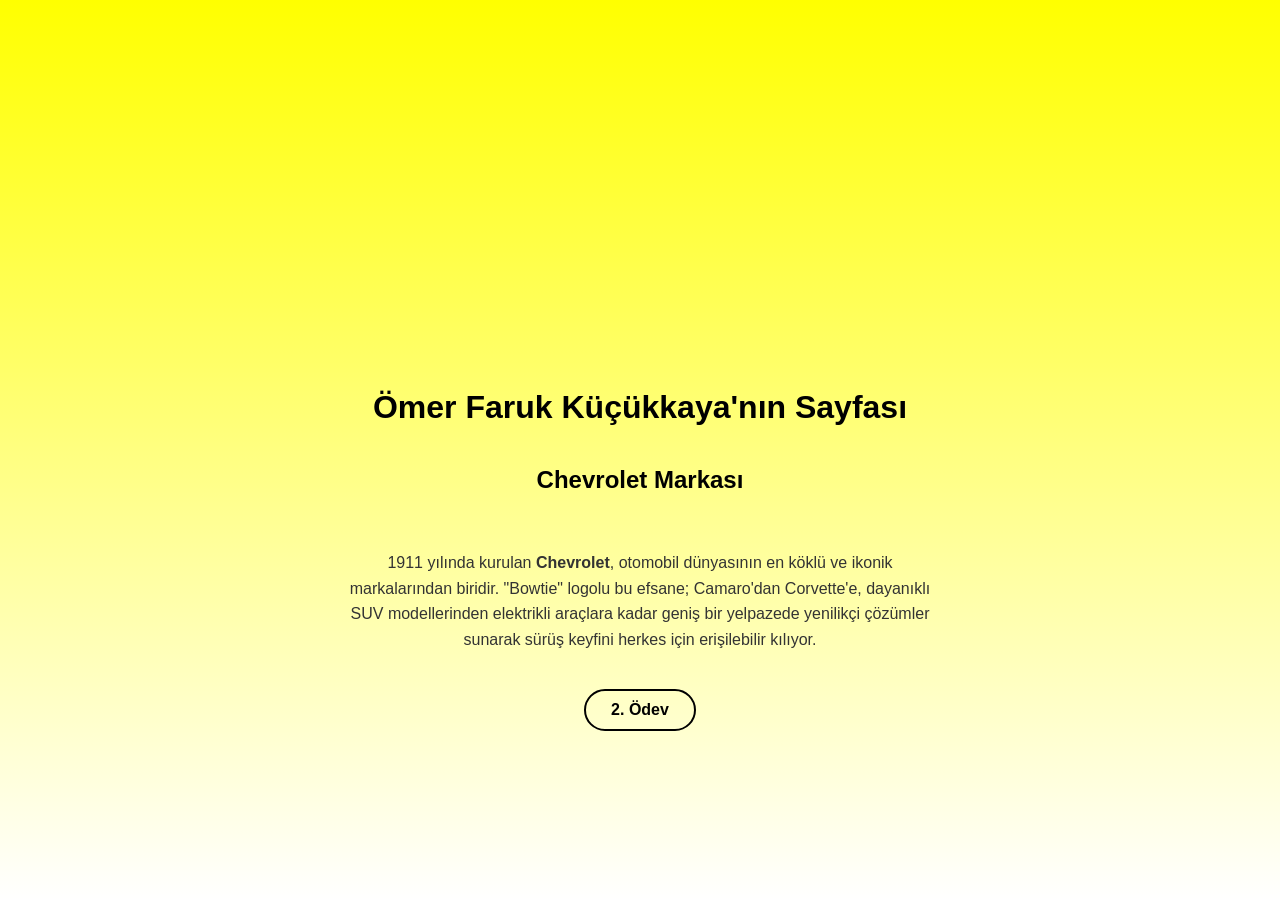
==== index.html @ 4863bc9e "Ödev Yapıldı" ====
<!doctype html>
<html>

<head>
  <meta charset="UTF-8" />
  <title>Ömer Faruk Küçükkaya'nın Sayfası</title>
</head>

<body>
  <div class="container">

    <a href="2.Ödev/index.html" class="logo-link">
      <video height="200" autoplay loop muted playsinline class="clean-video">
        <source src="https://cdn-icons-mp4.flaticon.com/512/13971/13971341.mp4" type="video/mp4">
        Tarayıcınız video etiketini desteklemiyor.
      </video>
    </a>

    <h1>Ömer Faruk Küçükkaya'nın Sayfası</h1>

  <h2>Chevrolet Markası</h2>
<p style="max-width: 600px; text-align: center; line-height: 1.6; color: #333;">
  1911 yılında kurulan <strong>Chevrolet</strong>, otomobil dünyasının en köklü ve ikonik markalarından biridir. 
  "Bowtie" logolu bu efsane; Camaro'dan Corvette'e, dayanıklı SUV modellerinden elektrikli araçlara kadar 
  geniş bir yelpazede yenilikçi çözümler sunarak sürüş keyfini herkes için erişilebilir kılıyor.
</p>
    <a href="2.Ödev/index.html" class="btn">2. Ödev</a>

  </div>
</body>

<style>
  body {
    margin: 0;
    background: linear-gradient(to bottom, #ffff00, #ffffff);
    background-attachment: fixed; 
    font-family: sans-serif;
  }

  .container {
    display: flex;
    flex-direction: column;
    justify-content: center;
    align-items: center;
    height: 100vh;
    gap: 20px;
  }

  .clean-video {
    mix-blend-mode: multiply; 
    display: block;
  }

  h1 {
    color: #000;
    margin: 0;
  }

  .btn {
    color: #000;
    font-weight: bold;
    text-decoration: none;
    padding: 10px 25px;
    border: 2px solid #000;
    border-radius: 50px;
    transition: 0.3s;
  }

  .btn:hover {
    background-color: #000;
    color: #fff;
  }
</style>

</html>
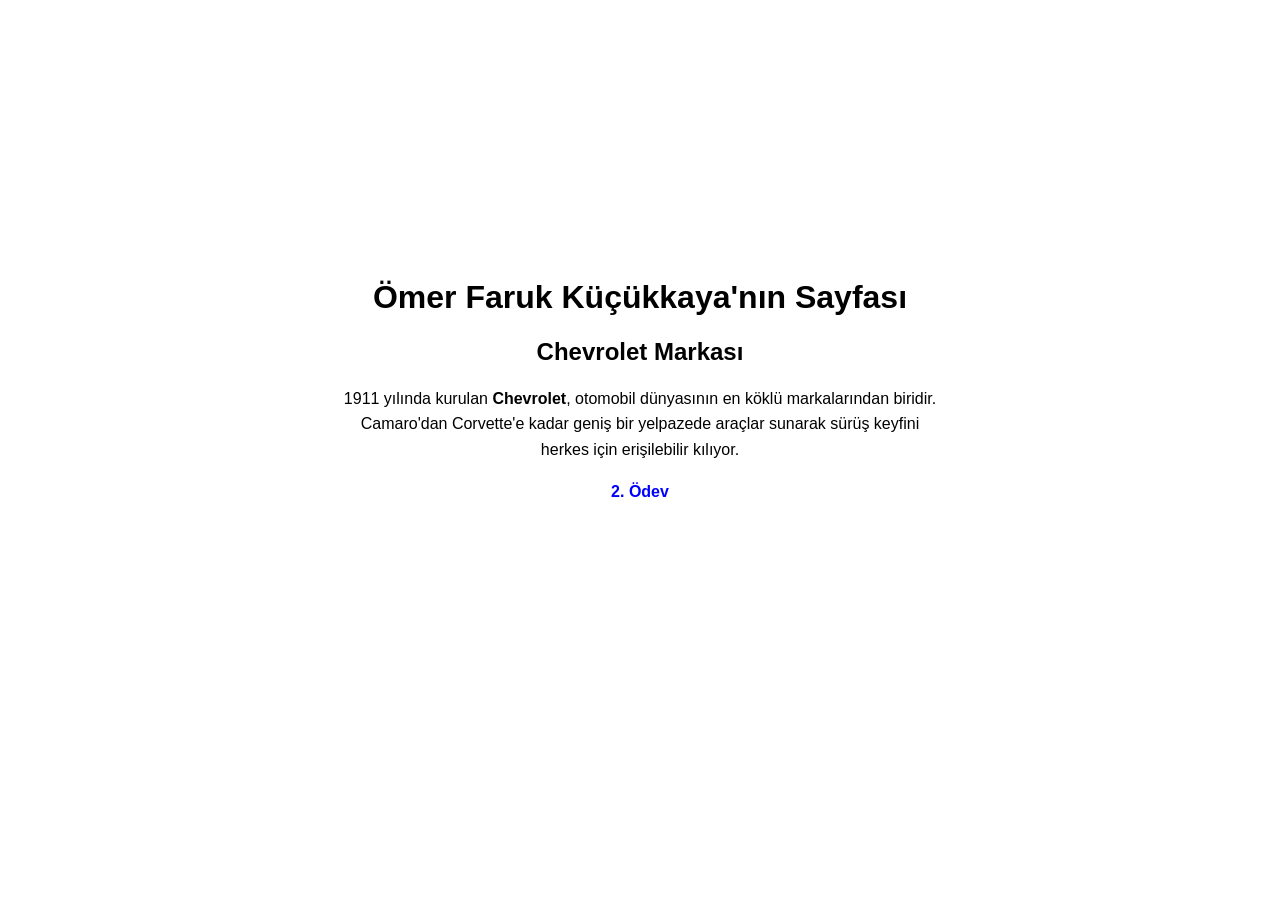
==== commit d392af16: "Proje Düzenlendi" ====
--- a/index.html
+++ b/index.html
@@ -1,75 +1,56 @@
 <!doctype html>
-<html>
+<html lang="tr">
 
 <head>
-  <meta charset="UTF-8" />
-  <title>Ömer Faruk Küçükkaya'nın Sayfası</title>
+  <meta charset="UTF-8">
+  <title>Ömer Faruk Küçükkaya</title>
+  <style>
+    body {
+      text-align: center;
+      font-family: Arial, sans-serif;
+      padding-top: 50px;
+    }
+
+    video {
+      display: block;
+      margin: 0 auto 20px auto; 
+      height: 200px;
+    }
+
+    p {
+      max-width: 600px;
+      margin: 20px auto; 
+      line-height: 1.6;
+    }
+
+    .link-buton {
+      display: block;
+      margin-top: 20px;
+      text-decoration: none;
+      color: blue;
+      font-weight: bold;
+    }
+  </style>
 </head>
 
 <body>
-  <div class="container">
 
-    <a href="2.Ödev/index.html" class="logo-link">
-      <video height="200" autoplay loop muted playsinline class="clean-video">
-        <source src="https://cdn-icons-mp4.flaticon.com/512/13971/13971341.mp4" type="video/mp4">
-        Tarayıcınız video etiketini desteklemiyor.
-      </video>
-    </a>
+  <a href="2.Ödev/index.html">
+    <video autoplay loop muted playsinline>
+      <source src="https://cdn-icons-mp4.flaticon.com/512/13971/13971341.mp4" type="video/mp4">
+      Tarayıcınız videoyu desteklemiyor.
+    </video>
+  </a>
 
-    <h1>Ömer Faruk Küçükkaya'nın Sayfası</h1>
+  <h1>Ömer Faruk Küçükkaya'nın Sayfası</h1>
+  <h2>Chevrolet Markası</h2>
 
-  <h2>Chevrolet Markası</h2>
-<p style="max-width: 600px; text-align: center; line-height: 1.6; color: #333;">
-  1911 yılında kurulan <strong>Chevrolet</strong>, otomobil dünyasının en köklü ve ikonik markalarından biridir. 
-  "Bowtie" logolu bu efsane; Camaro'dan Corvette'e, dayanıklı SUV modellerinden elektrikli araçlara kadar 
-  geniş bir yelpazede yenilikçi çözümler sunarak sürüş keyfini herkes için erişilebilir kılıyor.
-</p>
-    <a href="2.Ödev/index.html" class="btn">2. Ödev</a>
+  <p>
+    1911 yılında kurulan <strong>Chevrolet</strong>, otomobil dünyasının en köklü markalarından biridir. 
+    Camaro'dan Corvette'e kadar geniş bir yelpazede araçlar sunarak sürüş keyfini herkes için erişilebilir kılıyor.
+  </p>
 
-  </div>
+  <a href="2.Ödev/index.html" class="link-buton">2. Ödev</a>
+
 </body>
-
-<style>
-  body {
-    margin: 0;
-    background: linear-gradient(to bottom, #ffff00, #ffffff);
-    background-attachment: fixed; 
-    font-family: sans-serif;
-  }
-
-  .container {
-    display: flex;
-    flex-direction: column;
-    justify-content: center;
-    align-items: center;
-    height: 100vh;
-    gap: 20px;
-  }
-
-  .clean-video {
-    mix-blend-mode: multiply; 
-    display: block;
-  }
-
-  h1 {
-    color: #000;
-    margin: 0;
-  }
-
-  .btn {
-    color: #000;
-    font-weight: bold;
-    text-decoration: none;
-    padding: 10px 25px;
-    border: 2px solid #000;
-    border-radius: 50px;
-    transition: 0.3s;
-  }
-
-  .btn:hover {
-    background-color: #000;
-    color: #fff;
-  }
-</style>
-
 </html>
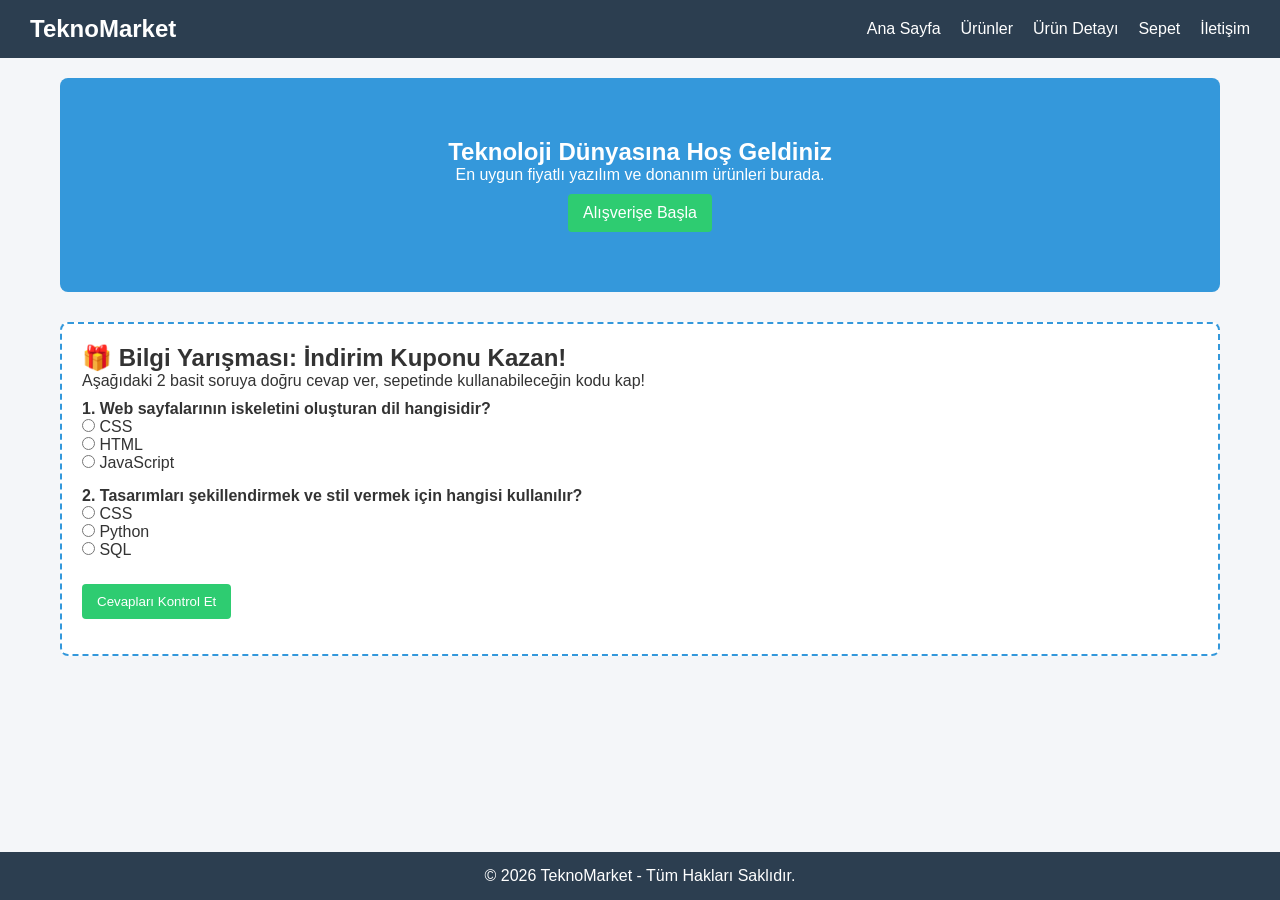
==== commit 5bc53812: "Ödev Yüklendi" ====
--- a/index.html
+++ b/index.html
@@ -1,56 +1,65 @@
-<!doctype html>
+<!DOCTYPE html>
 <html lang="tr">
-
 <head>
-  <meta charset="UTF-8">
-  <title>Ömer Faruk Küçükkaya</title>
-  <style>
-    body {
-      text-align: center;
-      font-family: Arial, sans-serif;
-      padding-top: 50px;
-    }
-
-    video {
-      display: block;
-      margin: 0 auto 20px auto; 
-      height: 200px;
-    }
-
-    p {
-      max-width: 600px;
-      margin: 20px auto; 
-      line-height: 1.6;
-    }
-
-    .link-buton {
-      display: block;
-      margin-top: 20px;
-      text-decoration: none;
-      color: blue;
-      font-weight: bold;
-    }
-  </style>
+    <meta charset="UTF-8">
+    <meta name="viewport" content="width=device-width, initial-scale=1.0">
+    <title>TeknoMarket | Ana Sayfa</title>
+    <!-- Harici CSS Bağlantısı -->
+    <link rel="stylesheet" href="styles/style.css">
+    <!-- Harici JS Bağlantısı -->
+    <script src="scripts/myscript.js" defer></script>
 </head>
-
 <body>
 
-  <a href="2.Ödev/index.html">
-    <video autoplay loop muted playsinline>
-      <source src="https://cdn-icons-mp4.flaticon.com/512/13971/13971341.mp4" type="video/mp4">
-      Tarayıcınız videoyu desteklemiyor.
-    </video>
-  </a>
+    <!-- Ortak Navbar -->
+    <nav class="navbar">
+        <div class="logo">TeknoMarket</div>
+        <div class="menu-toggle" id="mobileMenu">☰</div>
+        <ul class="nav-links" id="navLinks">
+            <li><a href="index.html">Ana Sayfa</a></li>
+            <li><a href="pages/products.html">Ürünler</a></li>
+            <li><a href="pages/product-detail.html">Ürün Detayı</a></li>
+            <li><a href="pages/cart.html">Sepet</a></li>
+            <li><a href="pages/contact.html">İletişim</a></li>
+        </ul>
+    </nav>
 
-  <h1>Ömer Faruk Küçükkaya'nın Sayfası</h1>
-  <h2>Chevrolet Markası</h2>
+    <!-- Ana İçerik Alanı -->
+    <main>
+        <section class="hero-banner">
+            <h1>Teknoloji Dünyasına Hoş Geldiniz</h1>
+            <p>En uygun fiyatlı yazılım ve donanım ürünleri burada.</p>
+            <a href="pages/products.html" class="btn">Alışverişe Başla</a>
+        </section>
 
-  <p>
-    1911 yılında kurulan <strong>Chevrolet</strong>, otomobil dünyasının en köklü markalarından biridir. 
-    Camaro'dan Corvette'e kadar geniş bir yelpazede araçlar sunarak sürüş keyfini herkes için erişilebilir kılıyor.
-  </p>
+        <!-- Kriter 8: Entegre Basit JavaScript Uygulaması (Quiz) -->
+        <section class="quiz-section">
+            <h2>🎁 Bilgi Yarışması: İndirim Kuponu Kazan!</h2>
+            <p>Aşağıdaki 2 basit soruya doğru cevap ver, sepetinde kullanabileceğin kodu kap!</p>
+            
+            <div class="quiz-options">
+                <p><b>1. Web sayfalarının iskeletini oluşturan dil hangisidir?</b></p>
+                <input type="radio" name="q1" value="wrong"> CSS <br>
+                <input type="radio" name="q1" value="correct"> HTML <br>
+                <input type="radio" name="q1" value="wrong"> JavaScript
+            </div>
 
-  <a href="2.Ödev/index.html" class="link-buton">2. Ödev</a>
+            <div class="quiz-options">
+                <p><b>2. Tasarımları şekillendirmek ve stil vermek için hangisi kullanılır?</b></p>
+                <input type="radio" name="q2" value="correct"> CSS <br>
+                <input type="radio" name="q2" value="wrong"> Python <br>
+                <input type="radio" name="q2" value="wrong"> SQL
+            </div>
+
+            <button id="checkQuiz" class="btn">Cevapları Kontrol Et</button>
+            <p id="quizResult" style="margin-top: 15px; font-weight: bold;"></p>
+        </section>
+    </main>
+
+    <!-- Ortak Footer -->
+    <footer>
+        <p>&copy; 2026 TeknoMarket - Tüm Hakları Saklıdır.</p>
+    </footer>
 
 </body>
 </html>
--- a/styles/style.css
+++ b/styles/style.css
@@ -0,0 +1,232 @@
+/* GENEL AYARLAR VE SIFIRLAMA */
+* {
+    margin: 0;
+    padding: 0;
+    box-sizing: border-box;
+    font-family: 'Segoe UI', Tahoma, Geneva, Verdana, sans-serif;
+}
+
+body {
+    display: flex;
+    flex-direction: column;
+    min-height: 100vh;
+    background-color: #f4f6f9;
+    color: #333;
+}
+
+main {
+    flex: 1;
+    padding: 20px;
+    max-width: 1200px;
+    margin: 0 auto;
+    width: 100%;
+}
+
+/* ORTAK LAYOUT: NAVBAR (FLEXBOX) */
+.navbar {
+    display: flex;
+    justify-content: space-between;
+    align-items: center;
+    background-color: #2c3e50;
+    padding: 15px 30px;
+    color: white;
+}
+
+.logo {
+    font-size: 24px;
+    font-weight: bold;
+}
+
+.nav-links {
+    display: flex;
+    list-style: none;
+    gap: 20px;
+}
+
+.nav-links a {
+    color: white;
+    text-decoration: none;
+    font-weight: 500;
+    transition: color 0.3s;
+}
+
+.nav-links a:hover {
+    color: #3498db;
+}
+
+/* Mobil Menü Butonu (Varsayılan olarak gizli) */
+.menu-toggle {
+    display: none;
+    font-size: 24px;
+    cursor: pointer;
+}
+
+/* ORTAK LAYOUT: FOOTER */
+footer {
+    background-color: #2c3e50;
+    color: white;
+    text-align: center;
+    padding: 15px;
+    margin-top: auto;
+}
+
+/* ANA SAYFA VE BANNER ALANI */
+.hero-banner {
+    background-color: #3498db;
+    color: white;
+    padding: 60px 20px;
+    text-align: center;
+    border-radius: 8px;
+    margin-bottom: 30px;
+}
+
+/* GRID YAPISI: ÜRÜN LİSTELEME */
+.product-grid {
+    display: grid;
+    grid-template-columns: repeat(auto-fit, minmax(250px, 1fr));
+    gap: 20px;
+}
+
+.product-card {
+    background-color: white;
+    border: 1px solid #ddd;
+    border-radius: 8px;
+    padding: 15px;
+    text-align: center;
+    box-shadow: 0 2px 5px rgba(0,0,0,0.05);
+}
+
+.product-image-placeholder {
+    background-color: #e0e0e0;
+    height: 180px;
+    display: flex;
+    align-items: center;
+    justify-content: center;
+    margin-bottom: 15px;
+    border-radius: 4px;
+    color: #666;
+}
+
+.btn {
+    display: inline-block;
+    background-color: #2ecc71;
+    color: white;
+    padding: 10px 15px;
+    text-decoration: none;
+    border-radius: 4px;
+    margin-top: 10px;
+    border: none;
+    cursor: pointer;
+}
+
+.btn-detail {
+    background-color: #3498db;
+}
+
+/* ÜRÜN DETAY SAYFASI (FLEXBOX) */
+.detail-container {
+    display: flex;
+    gap: 40px;
+    background-color: white;
+    padding: 30px;
+    border-radius: 8px;
+    box-shadow: 0 2px 5px rgba(0,0,0,0.05);
+}
+
+.detail-img {
+    flex: 1;
+    background-color: #e0e0e0;
+    min-height: 300px;
+    display: flex;
+    align-items: center;
+    justify-content: center;
+    border-radius: 8px;
+}
+
+.detail-info {
+    flex: 1;
+    display: flex;
+    flex-direction: column;
+    justify-content: center;
+}
+
+.price {
+    font-size: 24px;
+    color: #e74c3c;
+    margin: 15px 0;
+    font-weight: bold;
+}
+
+/* SEPET SAYFASI (FLEXBOX YAPISI) */
+.cart-item {
+    display: flex;
+    justify-content: space-between;
+    align-items: center;
+    background-color: white;
+    padding: 15px;
+    margin-bottom: 10px;
+    border-radius: 6px;
+    border: 1px solid #ddd;
+}
+
+/* İLETİŞİM FORMU (FLEXBOX) */
+.form-group {
+    display: flex;
+    flex-direction: column;
+    margin-bottom: 15px;
+}
+
+.form-group label {
+    margin-bottom: 5px;
+    font-weight: bold;
+}
+
+.form-group input, .form-group textarea {
+    padding: 10px;
+    border: 1px solid #ccc;
+    border-radius: 4px;
+}
+
+/* JAVASCRIPT QUIZ UYGULAMASI ALANI */
+.quiz-section {
+    background-color: #fff;
+    padding: 20px;
+    border-radius: 8px;
+    margin-top: 30px;
+    border: 2px dashed #3498db;
+}
+
+.quiz-options {
+    margin: 10px 0 15px 0;
+}
+
+/* RESPONSIVE (MOBİL UYUMLULUK) AYARLARI */
+@media (max-width: 768px) {
+    .navbar {
+        flex-direction: column;
+        align-items: flex-start;
+    }
+    
+    .menu-toggle {
+        display: block;
+        position: absolute;
+        right: 30px;
+        top: 15px;
+    }
+    
+    .nav-links {
+        display: none;
+        flex-direction: column;
+        width: 100%;
+        margin-top: 15px;
+        gap: 10px;
+    }
+    
+    .nav-links.active {
+        display: flex;
+    }
+    
+    .detail-container {
+        flex-direction: column;
+    }
+}
